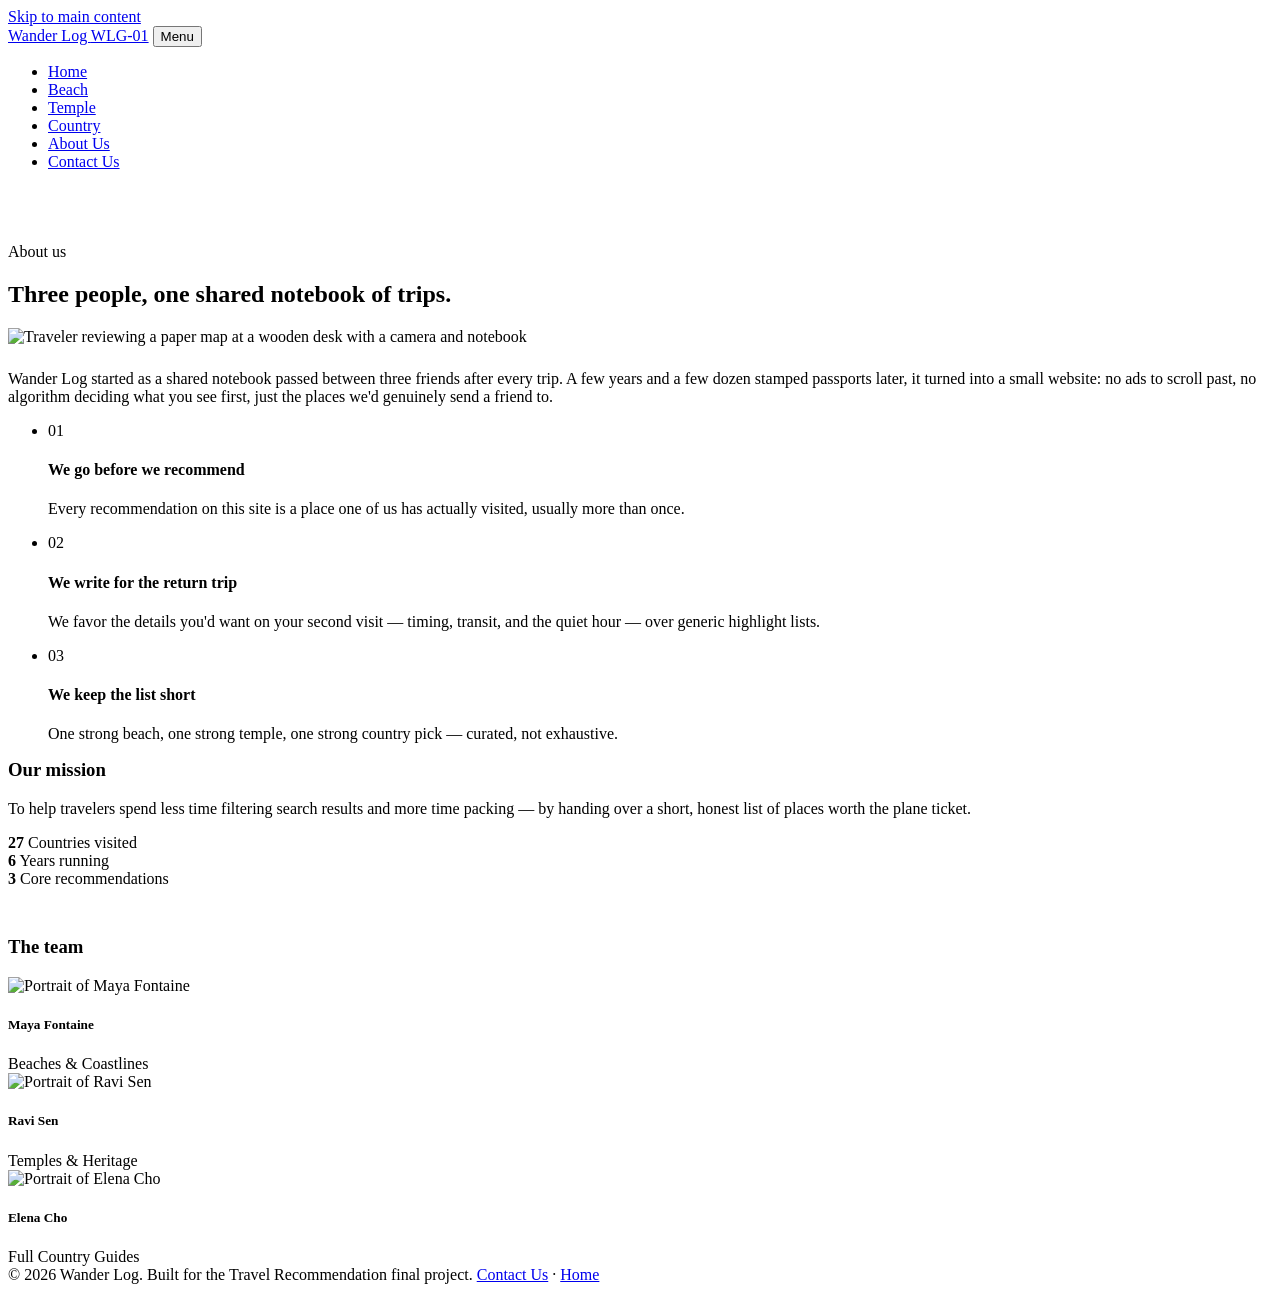
==== about.html @ 6aeb5cb7 "pages added" ====
<!DOCTYPE html>
<html lang="en">
<head>
<meta charset="UTF-8">
<meta name="viewport" content="width=device-width, initial-scale=1.0">
<title>About Us | Wander Log</title>
<meta name="description" content="Meet the team behind Wander Log and the story behind our travel recommendations.">
<link rel="stylesheet" href="css/style.css">
</head>
<body>
<a class="skip-link" href="#main">Skip to main content</a>

<nav class="boarding-pass-nav" aria-label="Primary">
  <div class="nav-inner">
    <a href="index.html" class="brand">Wander Log <span class="brand-code">WLG-01</span></a>
    <button class="nav-toggle" id="navToggle" aria-expanded="false" aria-controls="navLinks">Menu</button>
    <ul class="nav-links" id="navLinks">
      <li><a href="index.html">Home</a></li>
      <li><a href="index.html#beach">Beach</a></li>
      <li><a href="index.html#temple">Temple</a></li>
      <li><a href="index.html#country">Country</a></li>
      <li><a href="about.html" class="active">About Us</a></li>
      <li><a href="contact.html">Contact Us</a></li>
    </ul>
  </div>
</nav>

<main id="main">
  <section class="section" style="padding-top:56px;">
    <div class="container">
      <div class="section-head">
        <div>
          <span class="section-eyebrow">About us</span>
          <h2>Three people, one shared notebook of trips.</h2>
        </div>
      </div>

      <div class="about-grid">
        <div>
          <div class="about-photo">
            <img src="https://images.unsplash.com/photo-1521737604893-d14cc237f11d?auto=format&fit=crop&w=1000&q=80" alt="Traveler reviewing a paper map at a wooden desk with a camera and notebook">
          </div>

          <p style="margin-top:24px;">Wander Log started as a shared notebook passed between three
          friends after every trip. A few years and a few dozen stamped passports later, it turned into
          a small website: no ads to scroll past, no algorithm deciding what you see first, just the
          places we'd genuinely send a friend to.</p>

          <ul class="value-list">
            <li>
              <span class="value-index">01</span>
              <div>
                <h4>We go before we recommend</h4>
                <p>Every recommendation on this site is a place one of us has actually visited,
                usually more than once.</p>
              </div>
            </li>
            <li>
              <span class="value-index">02</span>
              <div>
                <h4>We write for the return trip</h4>
                <p>We favor the details you'd want on your second visit — timing, transit, and the
                quiet hour — over generic highlight lists.</p>
              </div>
            </li>
            <li>
              <span class="value-index">03</span>
              <div>
                <h4>We keep the list short</h4>
                <p>One strong beach, one strong temple, one strong country pick — curated, not
                exhaustive.</p>
              </div>
            </li>
          </ul>
        </div>

        <div>
          <h3 style="font-family:var(--font-display); color:var(--navy); margin-top:0;">Our mission</h3>
          <p>To help travelers spend less time filtering search results and more time packing —
          by handing over a short, honest list of places worth the plane ticket.</p>

          <div class="stat-strip">
            <div>
              <strong>27</strong>
              <span>Countries visited</span>
            </div>
            <div>
              <strong>6</strong>
              <span>Years running</span>
            </div>
            <div>
              <strong>3</strong>
              <span>Core recommendations</span>
            </div>
          </div>

          <h3 style="font-family:var(--font-display); color:var(--navy); margin-top:48px;">The team</h3>
          <div class="team-strip">
            <div class="team-card">
              <img class="avatar" src="https://images.unsplash.com/photo-1544005313-94ddf0286df2?auto=format&fit=crop&w=200&q=80" alt="Portrait of Maya Fontaine">
              <h5>Maya Fontaine</h5>
              <span>Beaches &amp; Coastlines</span>
            </div>
            <div class="team-card">
              <img class="avatar" src="https://images.unsplash.com/photo-1500648767791-00dcc994a43e?auto=format&fit=crop&w=200&q=80" alt="Portrait of Ravi Sen">
              <h5>Ravi Sen</h5>
              <span>Temples &amp; Heritage</span>
            </div>
            <div class="team-card">
              <img class="avatar" src="https://images.unsplash.com/photo-1531123897727-8f129e1688ce?auto=format&fit=crop&w=200&q=80" alt="Portrait of Elena Cho">
              <h5>Elena Cho</h5>
              <span>Full Country Guides</span>
            </div>
          </div>
        </div>
      </div>
    </div>
  </section>
</main>

<footer>
  <div class="container">
    <span>&copy; 2026 Wander Log. Built for the Travel Recommendation final project.</span>
    <span><a href="contact.html">Contact Us</a> · <a href="index.html">Home</a></span>
  </div>
</footer>

<script src="js/script.js"></script>
</body>
</html>
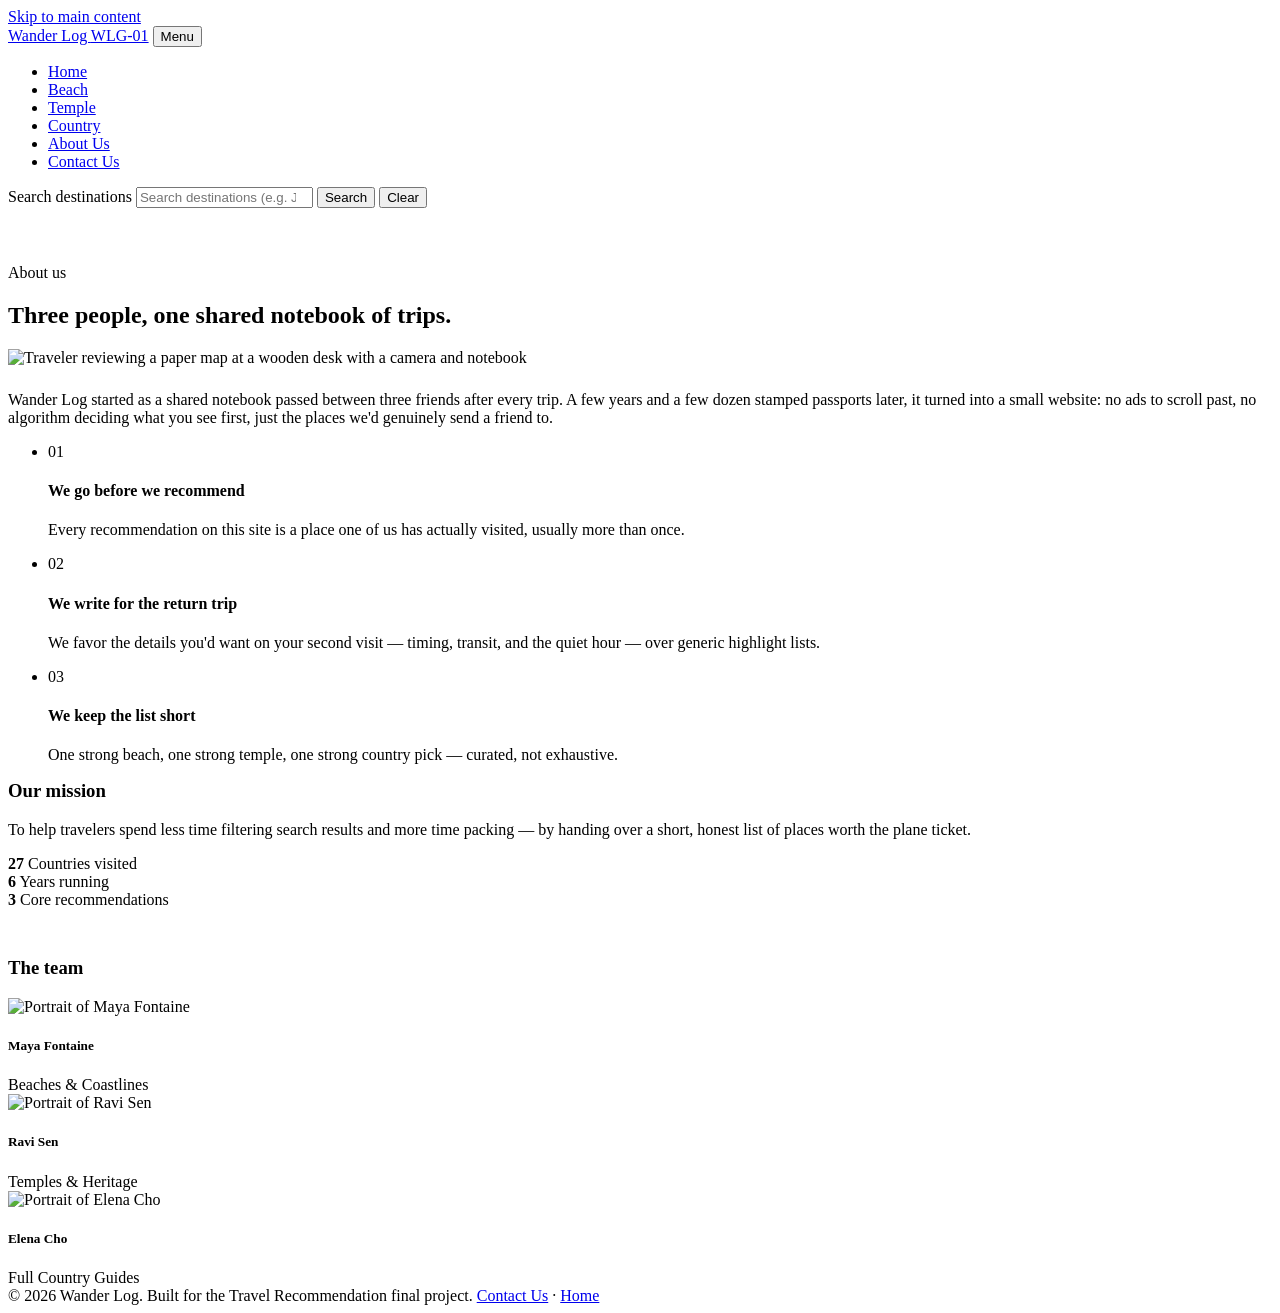
==== commit 34f632c1: "pages added" ====
--- a/about.html
+++ b/about.html
@@ -22,6 +22,12 @@
       <li><a href="about.html" class="active">About Us</a></li>
       <li><a href="contact.html">Contact Us</a></li>
     </ul>
+    <form class="nav-search" id="navSearch" role="search">
+      <label for="searchInput" class="sr-only">Search destinations</label>
+      <input type="search" id="searchInput" name="q" placeholder="Search destinations (e.g. Japan, Temple)">
+      <button type="submit" id="searchBtn" class="btn-nav-search">Search</button>
+      <button type="button" id="clearBtn" class="btn-nav-clear">Clear</button>
+    </form>
   </div>
 </nav>
 
